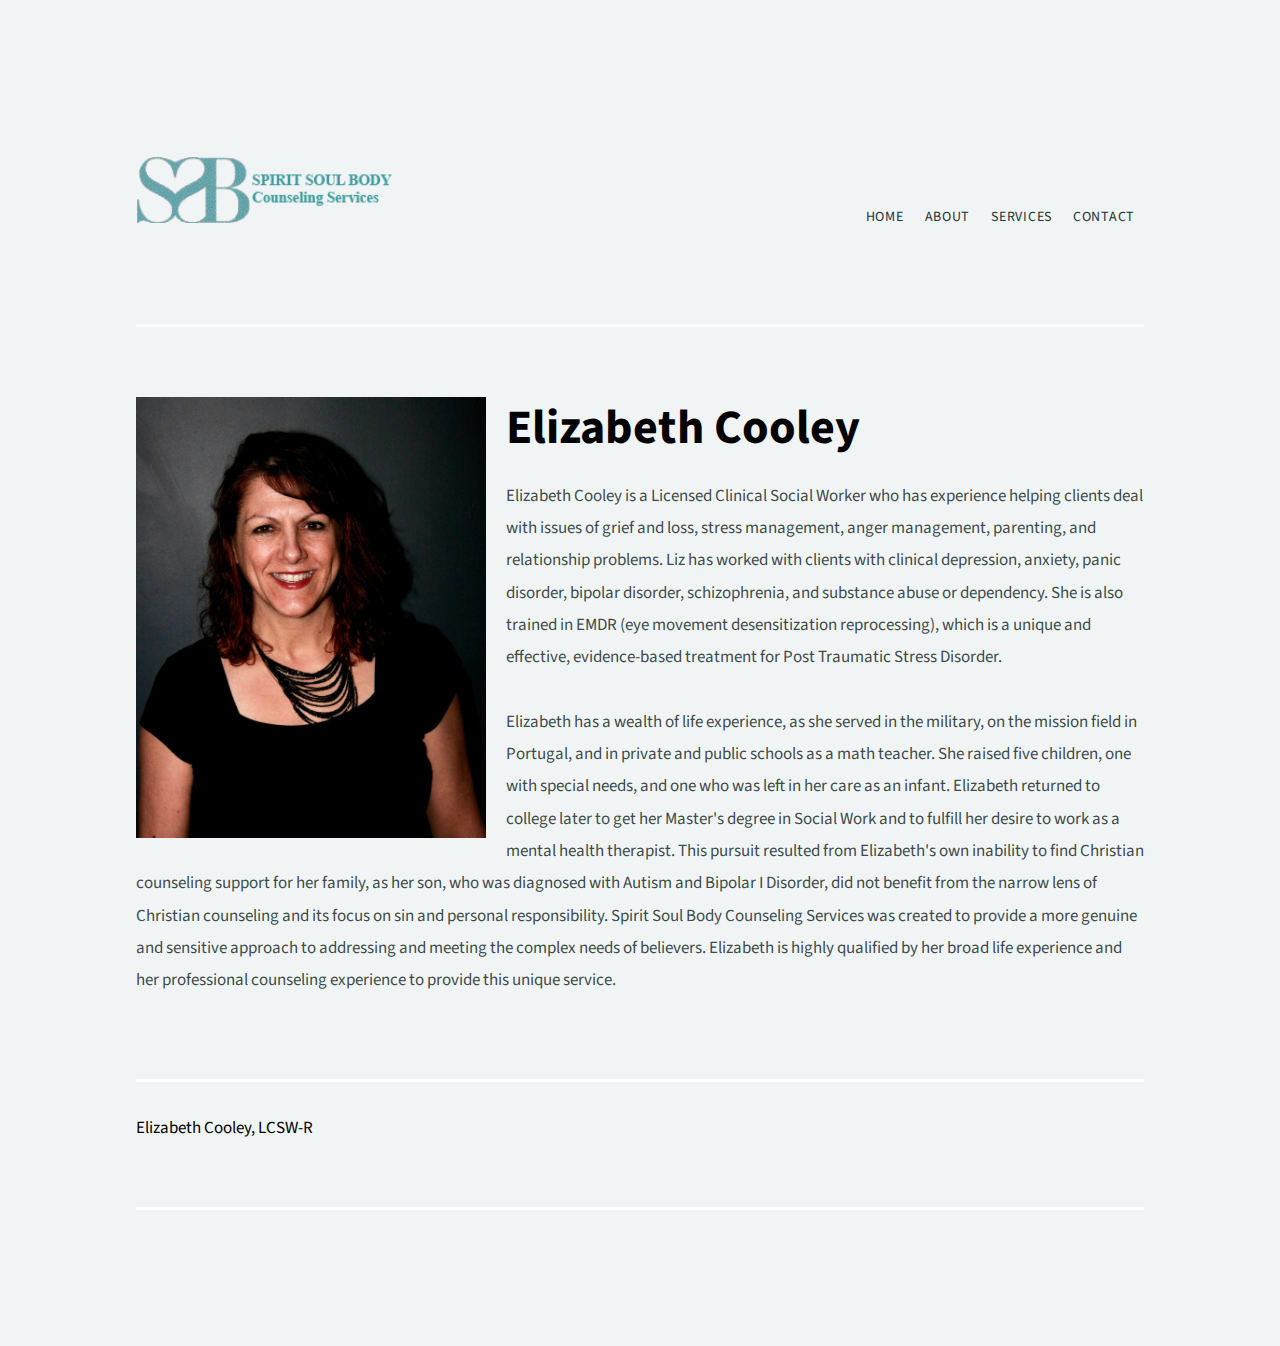
==== about/index.html @ 5ed4191d "nav logo clickable" ====
<!DOCTYPE html>
<html lang="en">
<head>
    <meta charset="UTF-8">
    <meta http-equiv="X-UA-Compatible" content="IE=edge">
    <meta name="viewport" content="width=device-width, initial-scale=1.0">
    <link rel="stylesheet" href="../styles/styles.css">
    <title>About</title>
</head>
<nav>
    <a href="../index.html">
        <img src="../images/ssb-logo.png">
    </a>
    <ul>
        <li><a href="../index.html">Home</a></li>
        <li><a href="">About</a></li>
        <li><a href="../services/index.html">Services</a></li>
        <li><a href="../contact/index.html">Contact</a></li>
    </ul>
</nav>
<body class="about">
    <div class="content-wrapper">
        <img src="../images/elizabethcooley.jpeg">
        <h1>Elizabeth Cooley</h1>
        <p>Elizabeth Cooley is a Licensed Clinical Social Worker who has experience helping clients deal with issues of grief and loss, stress management, anger management, parenting, and relationship problems.  Liz has worked with clients with clinical depression, anxiety, panic disorder, bipolar disorder, schizophrenia, and substance abuse or dependency.  She is also trained in EMDR (eye movement desensitization reprocessing), which is a unique and effective, evidence-based treatment for Post Traumatic Stress Disorder. </p>
        <p>Elizabeth has a wealth of life experience, as she served in the military, on the mission field in Portugal, and in private and public schools as a math teacher.  She raised five children, one with special needs, and one who was left in her care as an infant. Elizabeth returned to college later to get her Master's degree in Social Work and to fulfill her desire to work as a mental health therapist.  This pursuit resulted from Elizabeth's own inability to find Christian counseling support for her family, as her son, who was diagnosed with Autism and Bipolar I Disorder, did not benefit from the narrow lens of Christian counseling and its focus on sin and personal responsibility.  Spirit Soul Body Counseling Services was created to provide a more genuine and sensitive approach to addressing and meeting the complex needs of believers.  Elizabeth is highly qualified by her broad life experience and her professional counseling experience to provide this unique service. </p>
    </div>

    <footer>
        <p>Elizabeth Cooley, LCSW-R</p>
    </footer>
    
</body>
</html>
---- styles/styles.css ----
/**
 * @license
 * Copyright 2019 Google LLC. All Rights Reserved.
 * SPDX-License-Identifier: Apache-2.0
 */

 @import url('https://fonts.googleapis.com/css2?family=Barlow+Condensed:wght@300;400;500;600;700;800;900&family=Lato:wght@400;700;900&family=Open+Sans:wght@400;500;600;700;800&family=Poppins:wght@400;500;600;700;800;900&family=Roboto+Condensed&family=Roboto:wght@300;400;500&family=Source+Sans+Pro:wght@300;400;600;700&display=swap');

 body {
     background-color: #f0f4f4;
     color: rgba(38,51,51,.9);
     padding: 10%;
     display: flex;
     flex-direction: column;
     align-items: start;
     justify-content: center;
     font-family: 'Source Sans Pro', sans-serif;
 }
 
 h1 {
     font-size: 1.5em;
     line-height: 1.43em;
     text-transform: none;
     text-decoration: none;
     letter-spacing: .07px;
     font-weight: 700;
     font-style: normal;
 }
 
 h2 {
     font-style: italic;
     font-size: 1.5em;
     line-height: 1.43em;
     font-weight: 400;
 }
 
 .image-wrapper {
     width: 100%;
     height: 50%;
 }
 
 img {
     width: 100%;
 }
 
 .upper-body p {
     font-size: 1.7em;
     line-height: 1.5em;
     text-transform: none;
     text-decoration: none;
     letter-spacing: 1px;
     font-weight: 300;
     font-style: normal;
 }
 
 button {
     padding: 25px 46px;
     font-family: "Helvetica Neue",Helvetica,Arial,sans-serif;
     font-size: 20px;
     font-weight: 600;
     letter-spacing: 1px;
     text-transform: uppercase;
     letter-spacing: 5px;
     font-weight: 300;
     font-style: normal;
     color: #263333;
     background-color: #fff;
     border-color: #fff;
     pointer-events: all;
    cursor: pointer;
 }
 
 .mid-body {
     margin-top: 80px;
 }
 
 .mid-body p {
     color: #000000;
     font-size: 17px;
     line-height: 1.9em;
     text-transform: none;
     text-decoration: none;
     font-weight: 400;
     font-style: normal;
     margin: 0 0 1.9em;
 }
 
 .quote {
     font-weight: 700;
     font-style: italic;
     color: #000000;
     font-size: 17px;
 }
 
 nav li {
     list-style: none;
     display: inline-block;
 }
 
 nav {
     display: flex;
     flex-direction: row;
     align-items: end;
     justify-content: space-between;
     width: 100%;
     margin-bottom: 8%;
 }
 
 nav li a {
     color: #263333;
     text-decoration: none;
     text-transform: uppercase;
     padding: 16px 9px;
     font-family: "Source Sans Pro";
     font-size: 14px;
     line-height: 1.2em;
     letter-spacing: .72px;
     font-weight: 400;
 }
 
 nav li a:hover {
     border-bottom: solid 3px white;
 }
 
 nav img {
     height: auto;
     width: auto;
     max-height: 170px;
     max-width: 100%;
     margin-bottom: 50px;
 }
 
 .content-wrapper {
     border-top: 3px solid white;
     border-bottom: 3px solid white;
     padding: 5% 0;
 }
 
 footer {
     border-bottom: 3px solid white;
     width: 100%;
     padding: 30px 0;
     color: #000;
 }
 
 .quote {
     border-left: solid 2px black;
     line-height: 1.3;
     padding-left: 20px;
     margin-top: 70px;
 }
 
 .centered {
     display: flex;
     width: 100%;
     justify-content: center;
     margin-top: 40px;
 }
 
 
 /* About page */
 
 .about body {
     border-bottom: solid 3px white;
 }
 
 .about h1 {
     font-size: 3em;
     line-height: 1.3em;
     font-weight: 700;
     color: #000000;
     margin: 20px;
 }
 
 .about p {
     font-family: "Source Sans Pro";
     font-size: 17px;
     line-height: 1.9em;
     text-transform: none;
     text-decoration: none;
     font-weight: 400;
     font-style: normal;
     margin: 0 0 1.9em;
 }
 
 .about .content-wrapper {
     border-bottom: solid 3px #fff;
 }
 
 .about img {
     width: 100%;
     float: left;
     max-width: 350px;
     margin: 20px 20px 20px 0;
 }
 
 
 /* Services Page */
 
 .services-page .content-wrapper {
     display: flex;
     flex-direction: column;
     align-items: center;
     justify-content: center;
 }
 
 .services {
     text-align: center;
     width: 50%;
     margin: 20px;
     padding-bottom: 10px;
     border-bottom: solid 3px #fff;
 }
 
 .services p {
     font-size: 17px;
 }
 
 .services.couple {
     border: none !important;
 }
 
 
 .services-page  h2 {
     font-size: 1.7em;
     line-height: 1.5em;
     letter-spacing: 1px;
     font-style: normal;
     font-weight: 700;
 }
 
 
 /* Contact page */
 
 #map {
     height: 400px;
     /* The height is 400 pixels */
     width: 100%;
     /* The width is the width of the web page */
   }
 
 input {
     width: 100%;
     padding: 16px;
     margin: 20px 0 10px;
     border: 1px solid #ccc;
     background: #fafafa;
     color: #000;
     font-family: sans-serif;
     font-size: 12px;
     line-height: normal;
     box-sizing: border-box;
     border-radius: 2px;
 }
 
 #fname, #lname {
     width: 95%;
 }
 
 .row {
     display: flex;
     flex-direction: row;
 }
 
 .col.signup-col {
     width: 98%;
 }
 
 .signup-button {
     display: inline-block;
     width: auto;
     height: auto;
     padding: 10px 30px;
     border-width: 0;
     text-align: center;
     cursor: pointer;
     outline: none;
     -webkit-appearance: none;
     appearance: none;
     margin-top: 30px;
 }
 
 .form {
     border-top: solid 3px #fff;
 }
 
 .contact-info {
     margin-bottom: 40px;
     display: flex;
     width: 100%;
 }
 
 .left {
     width: 40%;
 }
 .right {
     width: 60%;
 }
 
 .contact-info p, 
 .contact-info li {
     line-height: 1.3;
     margin: 10px 30px 20px 0px;
     font-size: 20px;
 }
 
 .contact-info h1 {
     font-size: 40px;
 }
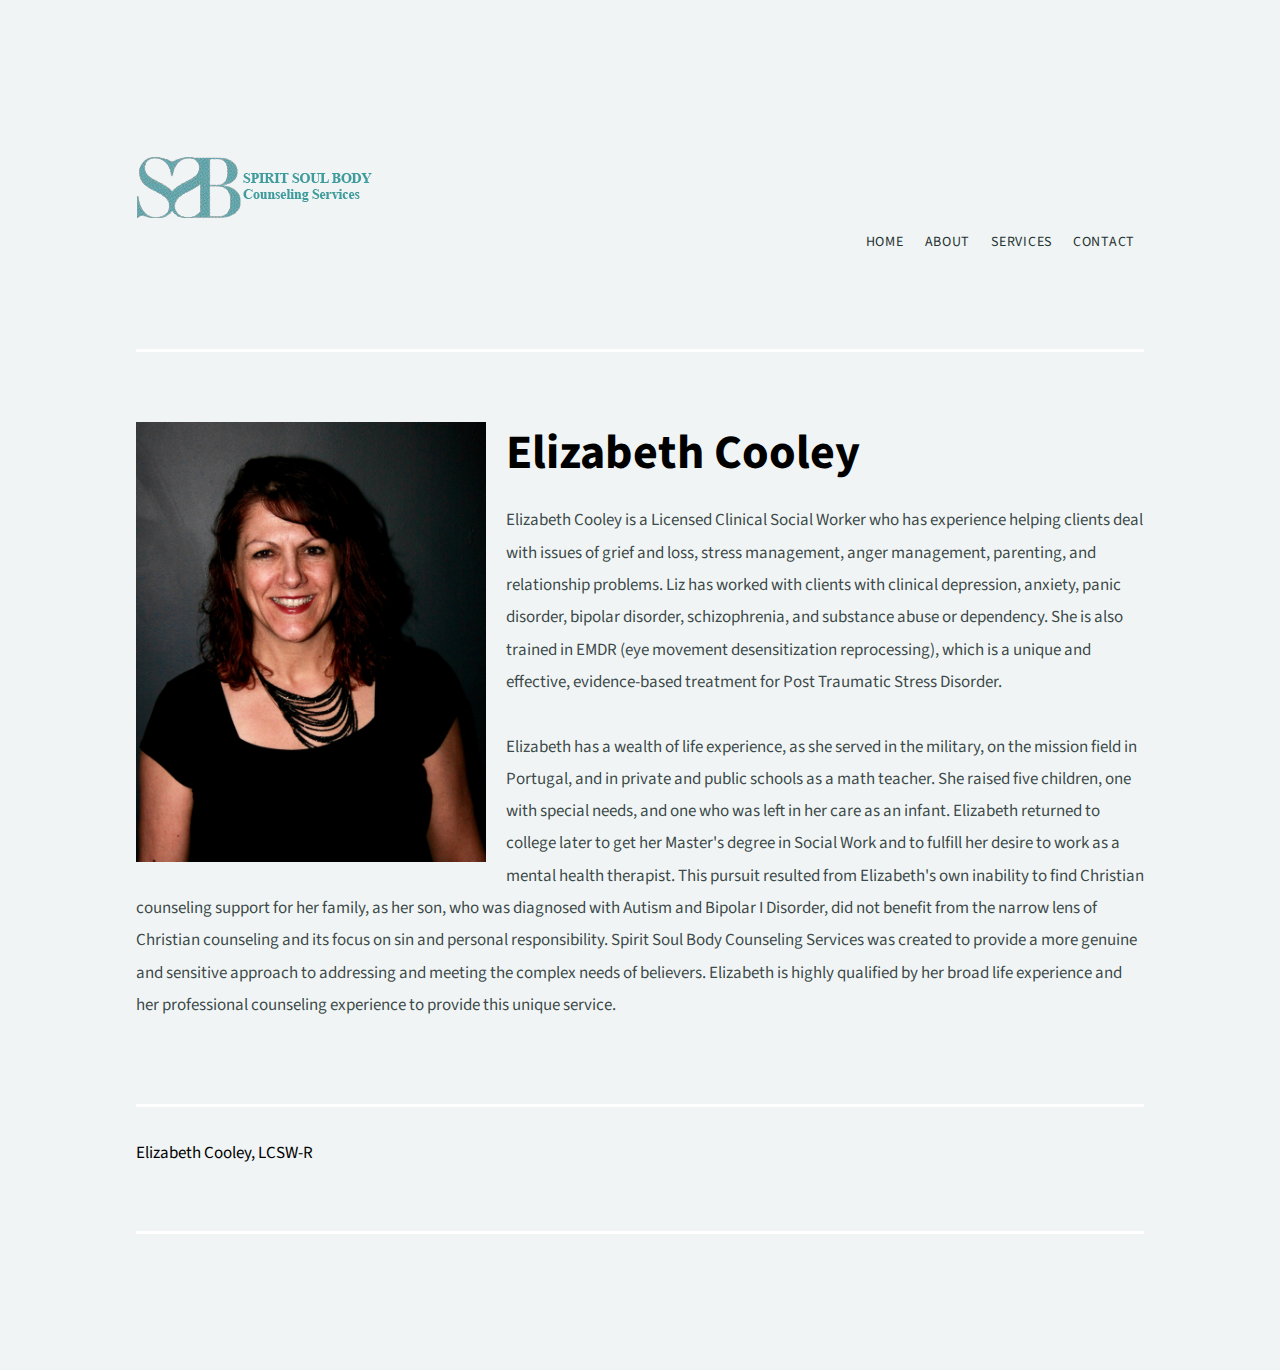
==== commit f0346467: "splash removed" ====
--- a/about/index.html
+++ b/about/index.html
@@ -5,19 +5,40 @@
     <meta http-equiv="X-UA-Compatible" content="IE=edge">
     <meta name="viewport" content="width=device-width, initial-scale=1.0">
     <link rel="stylesheet" href="../styles/styles.css">
+    <script src="../scripts/index.js"></script>
     <title>About</title>
 </head>
-<nav>
-    <a href="../index.html">
-        <img src="../images/ssb-logo.png">
-    </a>
-    <ul>
-        <li><a href="../index.html">Home</a></li>
-        <li><a href="">About</a></li>
-        <li><a href="../services/index.html">Services</a></li>
-        <li><a href="../contact/index.html">Contact</a></li>
-    </ul>
-</nav>
+
+
+<div class="desktop" id="desktop">
+    <nav >
+        <a href="">
+            <img src="../images/ssb-logo.png">
+        </a>
+        <ul>
+            <li><a href="../index.html">Home</a></li>
+            <li><a href="">About</a></li>
+            <li><a href="../services/index.html">Services</a></li>
+            <li><a href="../contact/index.html">Contact</a></li>
+        </ul>
+    </nav>
+</div>
+
+<div  class="mobile" id="mobile">
+    <div id="menu-btn" class="menu-btn">MENU</div>
+    <nav class="mobile-nav">
+        <ul>
+            <li><a href="../index.html">Home</a></li>
+            <li><a href="">About</a></li>
+            <li><a href="../services/index.html">Services</a></li>
+            <li><a href="../contact/index.html">Contact</a></li>
+        </ul>
+        <a href="">
+            <img src="../images/ssb-logo.png">
+        </a>
+    </nav>
+</div>
+
 <body class="about">
     <div class="content-wrapper">
         <img src="../images/elizabethcooley.jpeg">
--- a/styles/styles.css
+++ b/styles/styles.css
@@ -91,13 +91,17 @@
      color: #000000;
      font-size: 17px;
  }
- 
- nav li {
+
+ .desktop {
+    width: 100%;
+ }
+ 
+.desktop nav li  {
      list-style: none;
      display: inline-block;
  }
  
- nav {
+.desktop nav  {
      display: flex;
      flex-direction: row;
      align-items: end;
@@ -106,7 +110,7 @@
      margin-bottom: 8%;
  }
  
- nav li a {
+ .desktop nav li a {
      color: #263333;
      text-decoration: none;
      text-transform: uppercase;
@@ -118,17 +122,83 @@
      font-weight: 400;
  }
  
- nav li a:hover {
+ .desktop nav li a:hover {
      border-bottom: solid 3px white;
  }
  
- nav img {
+ .desktop nav img {
      height: auto;
      width: auto;
      max-height: 170px;
      max-width: 100%;
      margin-bottom: 50px;
  }
+
+ .mobile {
+    display: none !important;
+    width: 100%;
+    text-align: center;
+ }
+
+ .mobile-nav {
+    display: none !important;
+ }
+
+.show{
+    display: block !important;
+}
+
+.mobile nav li  {
+    list-style: none;
+    margin: 20px 0;
+    margin-left: -36px;
+}
+
+.mobile nav  {
+    width: 100%;
+    margin-bottom: 8%;
+}
+
+.mobile nav li a {
+    color: #263333;
+    text-decoration: none;
+    text-transform: uppercase;
+    padding: 16px 9px;
+    font-family: "Source Sans Pro";
+    font-size: 17px;
+    line-height: 1.2em;
+    letter-spacing: .72px;
+    font-weight: 400;
+}
+
+.mobile nav li a:hover {
+    border-bottom: solid 3px white;
+}
+
+.mobile nav img {
+    height: auto;
+    width: auto;
+    max-height: 170px;
+    max-width: 100%;
+}
+
+#menu-btn {
+    font-size: 17px;
+}
+
+
+
+@media screen and (max-width: 650px) {
+    .desktop {
+        display: none !important;
+    }
+
+    .mobile {
+        display: block !important;
+    }
+}
+
+
  
  .content-wrapper {
      border-top: 3px solid white;
@@ -292,6 +362,7 @@
  
  .left {
      width: 40%;
+     margin-right: 30px;
  }
  .right {
      width: 60%;
@@ -306,4 +377,51 @@
  
  .contact-info h1 {
      font-size: 40px;
+ }
+
+ .splash h1 {
+    font-size: 100px;
+    color: deeppink;
+    margin: 0;
+ }
+
+ .splash h3 {
+    font-size: 50px;
+ }
+
+ .splash {
+    display: flex;
+    align-items: center;
+    justify-content: center;
+    text-align: center;
+    background: blanchedalmond
+ }
+
+ iframe {
+    width: 90%;
+    height: fit-content;
+ }
+
+ 
+ @media screen and (max-width: 800px) {
+    .contact-info {
+        flex-direction: column;
+    }
+
+    .left , .right {
+        width: 100%;
+    }
+
+    .form {
+        width: 90%;
+    }
+
+    body {
+        padding: 4%;
+    }
+
+    .about h1 {
+        font-size: 2em;
+        margin: 20px 0px;
+    }
  }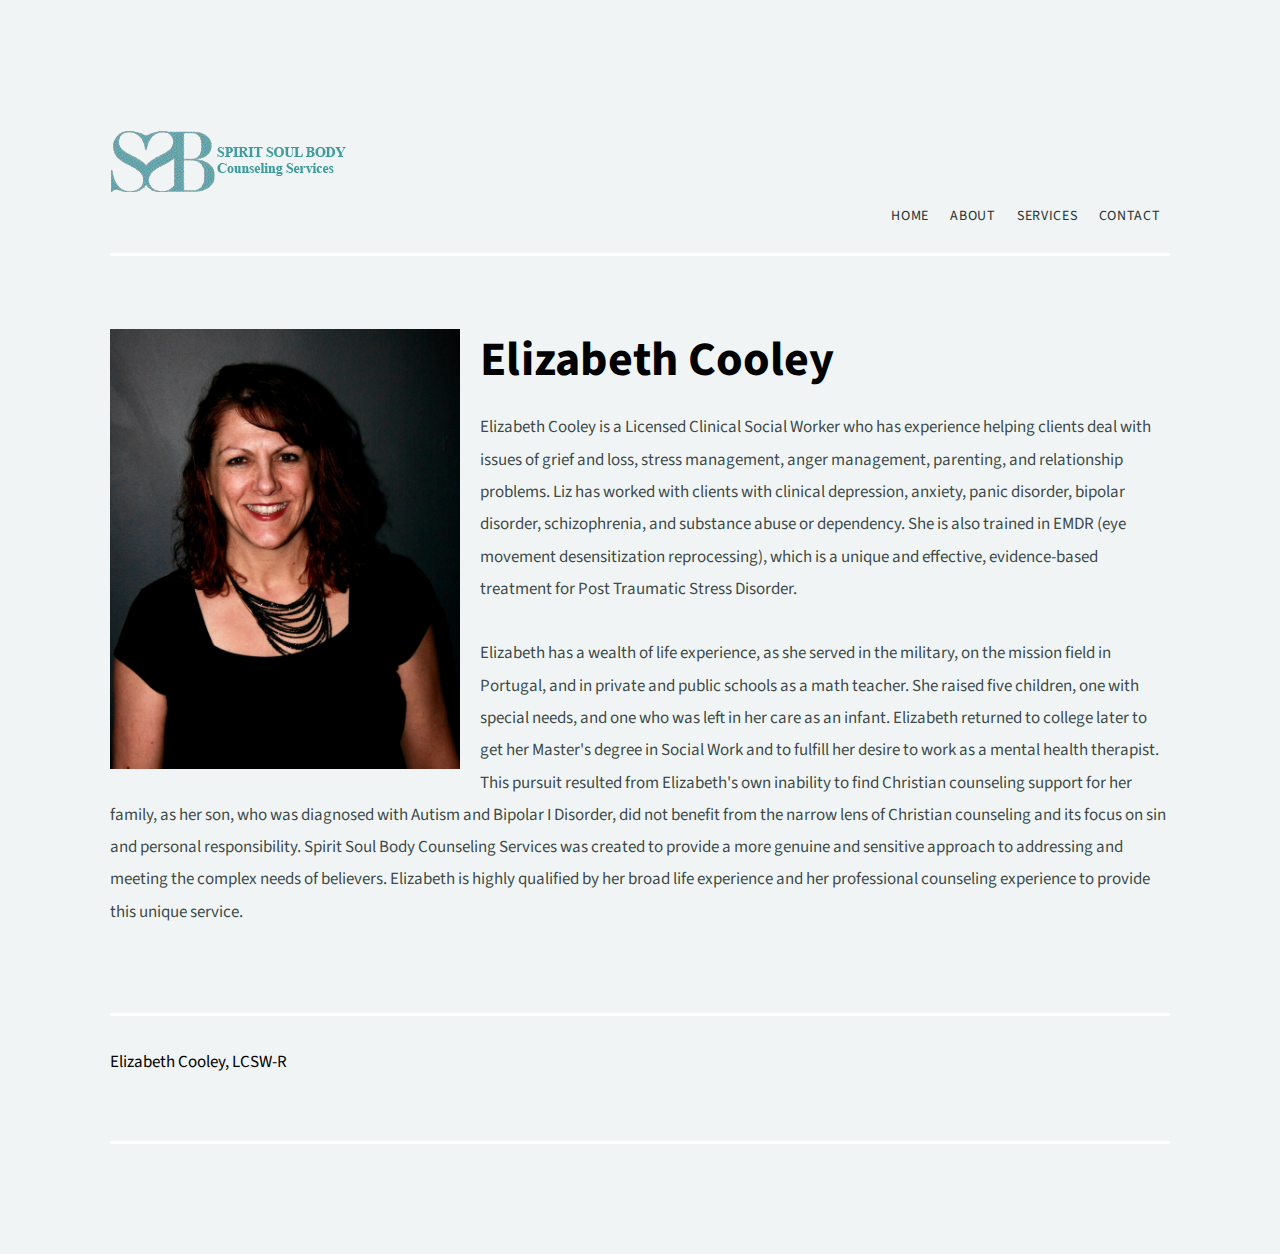
==== commit 675174b2: "removed contact form" ====
--- a/about/index.html
+++ b/about/index.html
@@ -6,20 +6,23 @@
     <meta name="viewport" content="width=device-width, initial-scale=1.0">
     <link rel="stylesheet" href="../styles/styles.css">
     <script src="../scripts/index.js"></script>
+    <link rel="apple-touch-icon" sizes="180x180" href="../apple-touch-icon.png">
+    <link rel="icon" type="image/png" sizes="32x32" href="../favicon-32x32.png">
+    <link rel="icon" type="image/png" sizes="16x16" href="../favicon-16x16.png">
     <title>About</title>
 </head>
 
 
 <div class="desktop" id="desktop">
     <nav >
-        <a href="">
+        <a href="../">
             <img src="../images/ssb-logo.png">
         </a>
         <ul>
-            <li><a href="../index.html">Home</a></li>
+            <li><a href="../">Home</a></li>
             <li><a href="">About</a></li>
-            <li><a href="../services/index.html">Services</a></li>
-            <li><a href="../contact/index.html">Contact</a></li>
+            <li><a href="../services/">Services</a></li>
+            <li><a href="../contact/">Contact</a></li>
         </ul>
     </nav>
 </div>
@@ -28,12 +31,12 @@
     <div id="menu-btn" class="menu-btn">MENU</div>
     <nav class="mobile-nav">
         <ul>
-            <li><a href="../index.html">Home</a></li>
+            <li><a href="../">Home</a></li>
             <li><a href="">About</a></li>
-            <li><a href="../services/index.html">Services</a></li>
-            <li><a href="../contact/index.html">Contact</a></li>
+            <li><a href="../services/">Services</a></li>
+            <li><a href="../contact/">Contact</a></li>
         </ul>
-        <a href="">
+        <a href="../">
             <img src="../images/ssb-logo.png">
         </a>
     </nav>
--- a/styles/styles.css
+++ b/styles/styles.css
@@ -9,7 +9,7 @@
  body {
      background-color: #f0f4f4;
      color: rgba(38,51,51,.9);
-     padding: 10%;
+     padding: 8%;
      display: flex;
      flex-direction: column;
      align-items: start;
@@ -107,7 +107,7 @@
      align-items: end;
      justify-content: space-between;
      width: 100%;
-     margin-bottom: 8%;
+     margin-bottom: 1%;
  }
  
  .desktop nav li a {
@@ -184,8 +184,13 @@
 
 #menu-btn {
     font-size: 17px;
-}
-
+    margin: 20px;
+    cursor: pointer;
+}
+
+.mobile-nav ul {
+    margin-bottom: 30px;
+}
 
 
 @media screen and (max-width: 650px) {
@@ -373,6 +378,7 @@
      line-height: 1.3;
      margin: 10px 30px 20px 0px;
      font-size: 20px;
+     list-style: none;
  }
  
  .contact-info h1 {
@@ -424,4 +430,18 @@
         font-size: 2em;
         margin: 20px 0px;
     }
+ }
+
+
+ .mail-to {
+    text-decoration: none;
+    color: rgba(38,51,51,.9);
+ }
+
+ .mail-to:hover {
+    font-weight: 600;
+ }
+
+ ul {
+    padding: 0;
  }